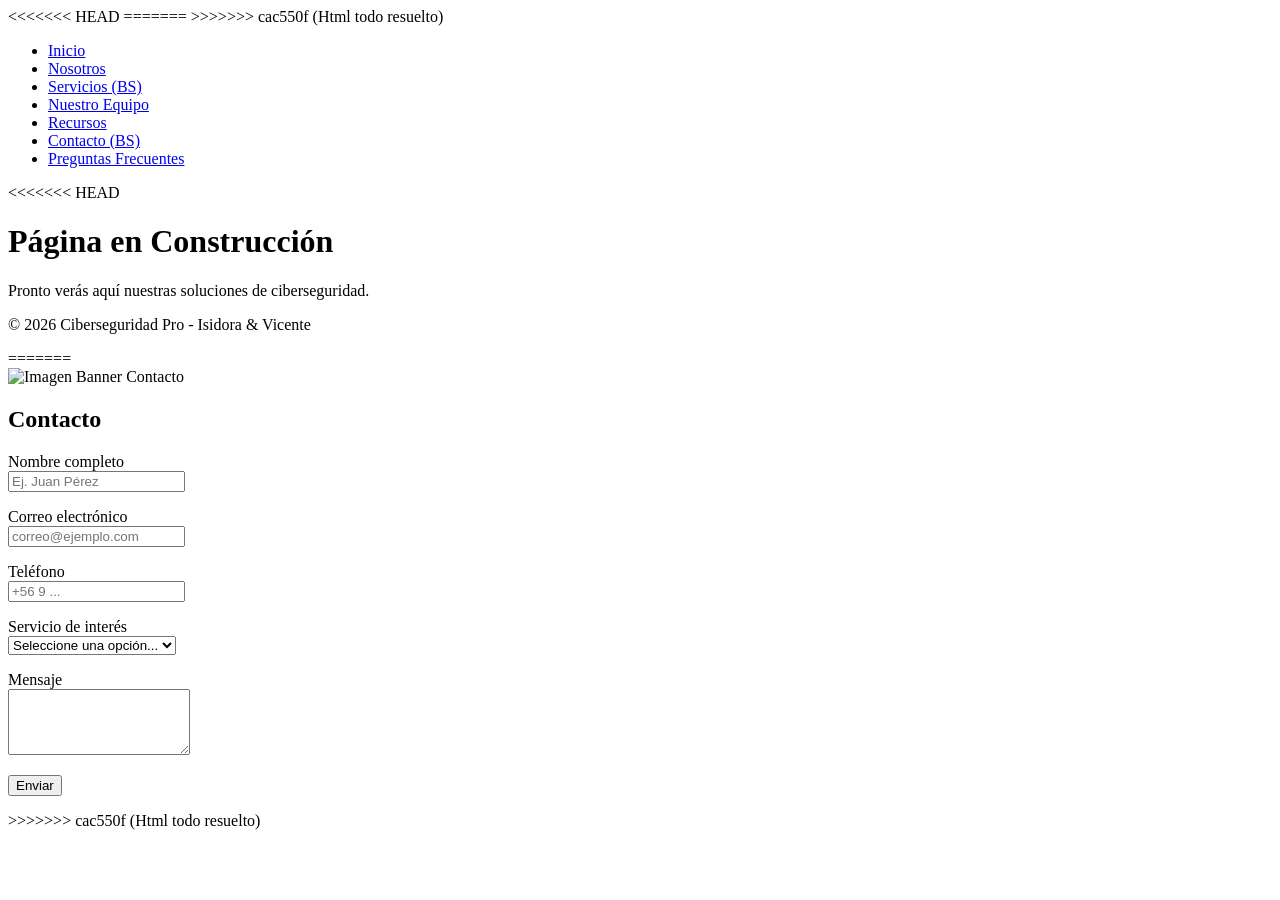
==== contacto.html @ 1d2af06d "Cambios HTML" ====
<!DOCTYPE html>
<html lang="es">
<head>
    <meta charset="UTF-8">
    <meta name="viewport" content="width=device-width, initial-scale=1.0">
<<<<<<< HEAD
    <title>Ciberseguridad Pro | Inicio</title>
    <link rel="stylesheet" href="css/style.css">
=======
    <title>CyberConsulting - Contacto</title>
>>>>>>> cac550f (Html todo resuelto)
</head>
<body>
    <header>
        <nav>
            <ul>
                <li><a href="index.html">Inicio</a></li>
                <li><a href="nosotros.html">Nosotros</a></li>
                <li><a href="servicios.html">Servicios (BS)</a></li>
                <li><a href="equipo.html">Nuestro Equipo</a></li>
                <li><a href="recursos.html">Recursos</a></li>
                <li><a href="contacto.html">Contacto (BS)</a></li>
                <li><a href="faq.html">Preguntas Frecuentes</a></li>
            </ul>
        </nav>
    </header>
<<<<<<< HEAD
    
    <main>
        <h1>Página en Construcción</h1>
        <p>Pronto verás aquí nuestras soluciones de ciberseguridad.</p>
    </main>

    <footer>
        <p>&copy; 2026 Ciberseguridad Pro - Isidora & Vicente</p>
    </footer>
=======

    <main>
        <section>
            <img src="" alt="Imagen Banner Contacto">
            <h1>Contacto</h1>
        </section>

        <section>
            <form action="#" method="POST">
                <p>
                    <label for="nombre">Nombre completo</label><br>
                    <input type="text" id="nombre" placeholder="Ej. Juan Pérez" required>
                </p>
                <p>
                    <label for="correo">Correo electrónico</label><br>
                    <input type="email" id="correo" placeholder="correo@ejemplo.com" required>
                </p>
                <p>
                    <label for="telefono">Teléfono</label><br>
                    <input type="tel" id="telefono" placeholder="+56 9 ...">
                </p>
                <p>
                    <label for="servicio">Servicio de interés</label><br>
                    <select id="servicio">
                        <option value="">Seleccione una opción...</option>
                        <option value="1">Auditoría Cloud</option>
                        <option value="2">Securización de Redes</option>
                    </select>
                </p>
                <p>
                    <label for="mensaje">Mensaje</label><br>
                    <textarea id="mensaje" rows="4" required></textarea>
                </p>
                <p>
                    <button type="submit">Enviar</button>
                </p>
            </form>
        </section>
    </main>
>>>>>>> cac550f (Html todo resuelto)
</body>
</html>
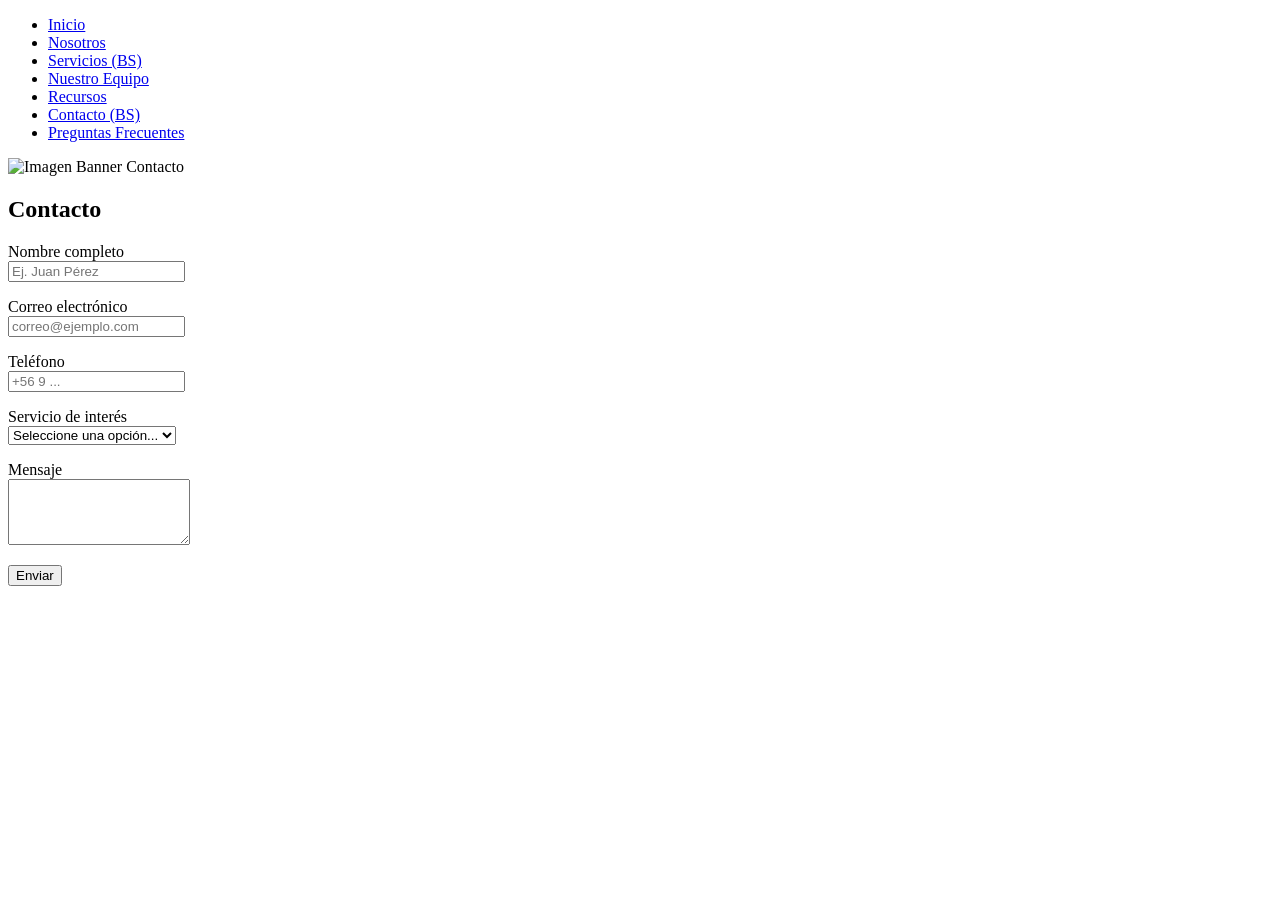
==== commit eeb7710e: "Este si oficial" ====
--- a/contacto.html
+++ b/contacto.html
@@ -3,12 +3,7 @@
 <head>
     <meta charset="UTF-8">
     <meta name="viewport" content="width=device-width, initial-scale=1.0">
-<<<<<<< HEAD
-    <title>Ciberseguridad Pro | Inicio</title>
-    <link rel="stylesheet" href="css/style.css">
-=======
     <title>CyberConsulting - Contacto</title>
->>>>>>> cac550f (Html todo resuelto)
 </head>
 <body>
     <header>
@@ -24,17 +19,6 @@
             </ul>
         </nav>
     </header>
-<<<<<<< HEAD
-    
-    <main>
-        <h1>Página en Construcción</h1>
-        <p>Pronto verás aquí nuestras soluciones de ciberseguridad.</p>
-    </main>
-
-    <footer>
-        <p>&copy; 2026 Ciberseguridad Pro - Isidora & Vicente</p>
-    </footer>
-=======
 
     <main>
         <section>
@@ -74,6 +58,5 @@
             </form>
         </section>
     </main>
->>>>>>> cac550f (Html todo resuelto)
 </body>
 </html>
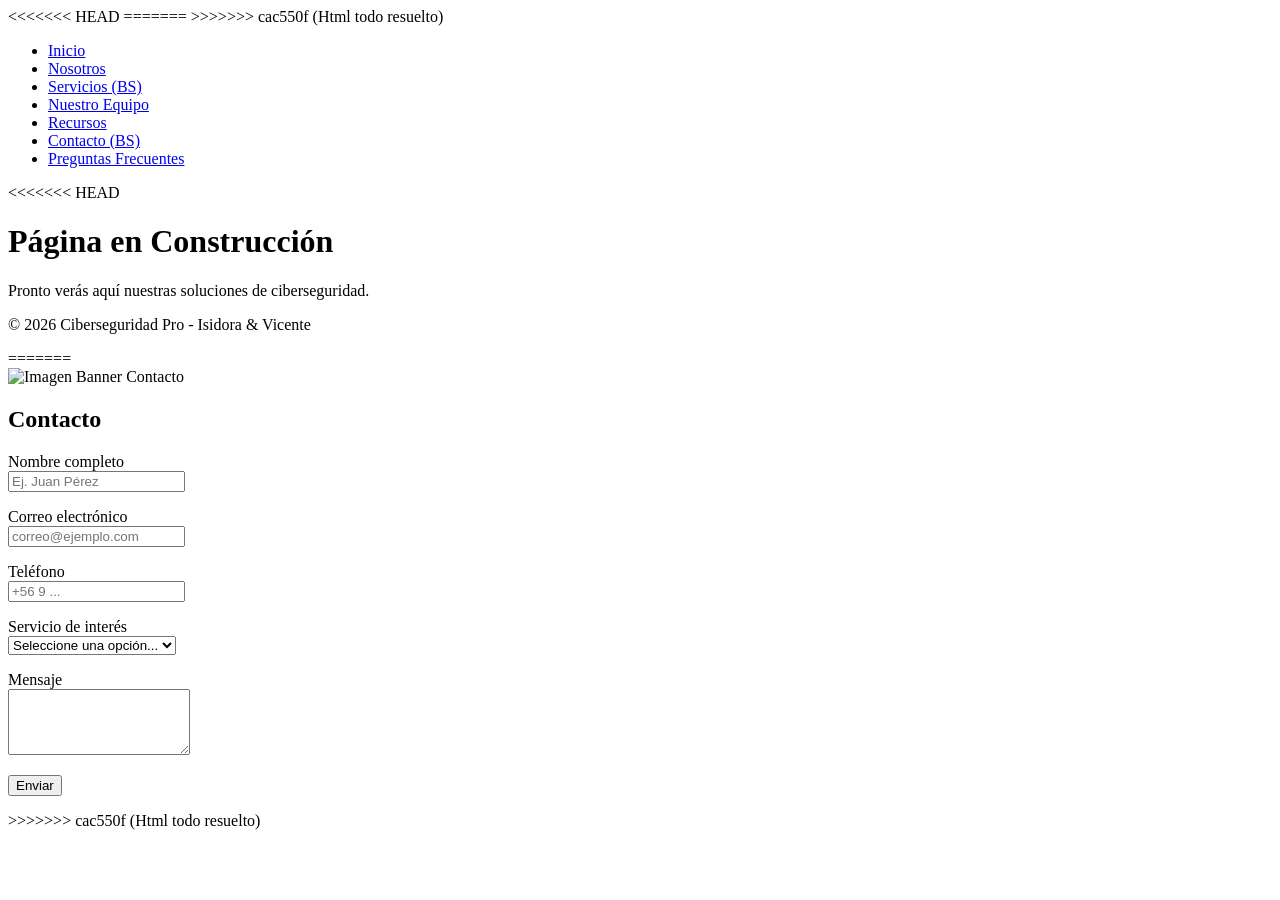
==== commit 1d57767b: "Este si" ====
--- a/contacto.html
+++ b/contacto.html
@@ -3,7 +3,12 @@
 <head>
     <meta charset="UTF-8">
     <meta name="viewport" content="width=device-width, initial-scale=1.0">
+<<<<<<< HEAD
+    <title>Ciberseguridad Pro | Inicio</title>
+    <link rel="stylesheet" href="css/style.css">
+=======
     <title>CyberConsulting - Contacto</title>
+>>>>>>> cac550f (Html todo resuelto)
 </head>
 <body>
     <header>
@@ -19,6 +24,17 @@
             </ul>
         </nav>
     </header>
+<<<<<<< HEAD
+    
+    <main>
+        <h1>Página en Construcción</h1>
+        <p>Pronto verás aquí nuestras soluciones de ciberseguridad.</p>
+    </main>
+
+    <footer>
+        <p>&copy; 2026 Ciberseguridad Pro - Isidora & Vicente</p>
+    </footer>
+=======
 
     <main>
         <section>
@@ -58,5 +74,6 @@
             </form>
         </section>
     </main>
+>>>>>>> cac550f (Html todo resuelto)
 </body>
 </html>
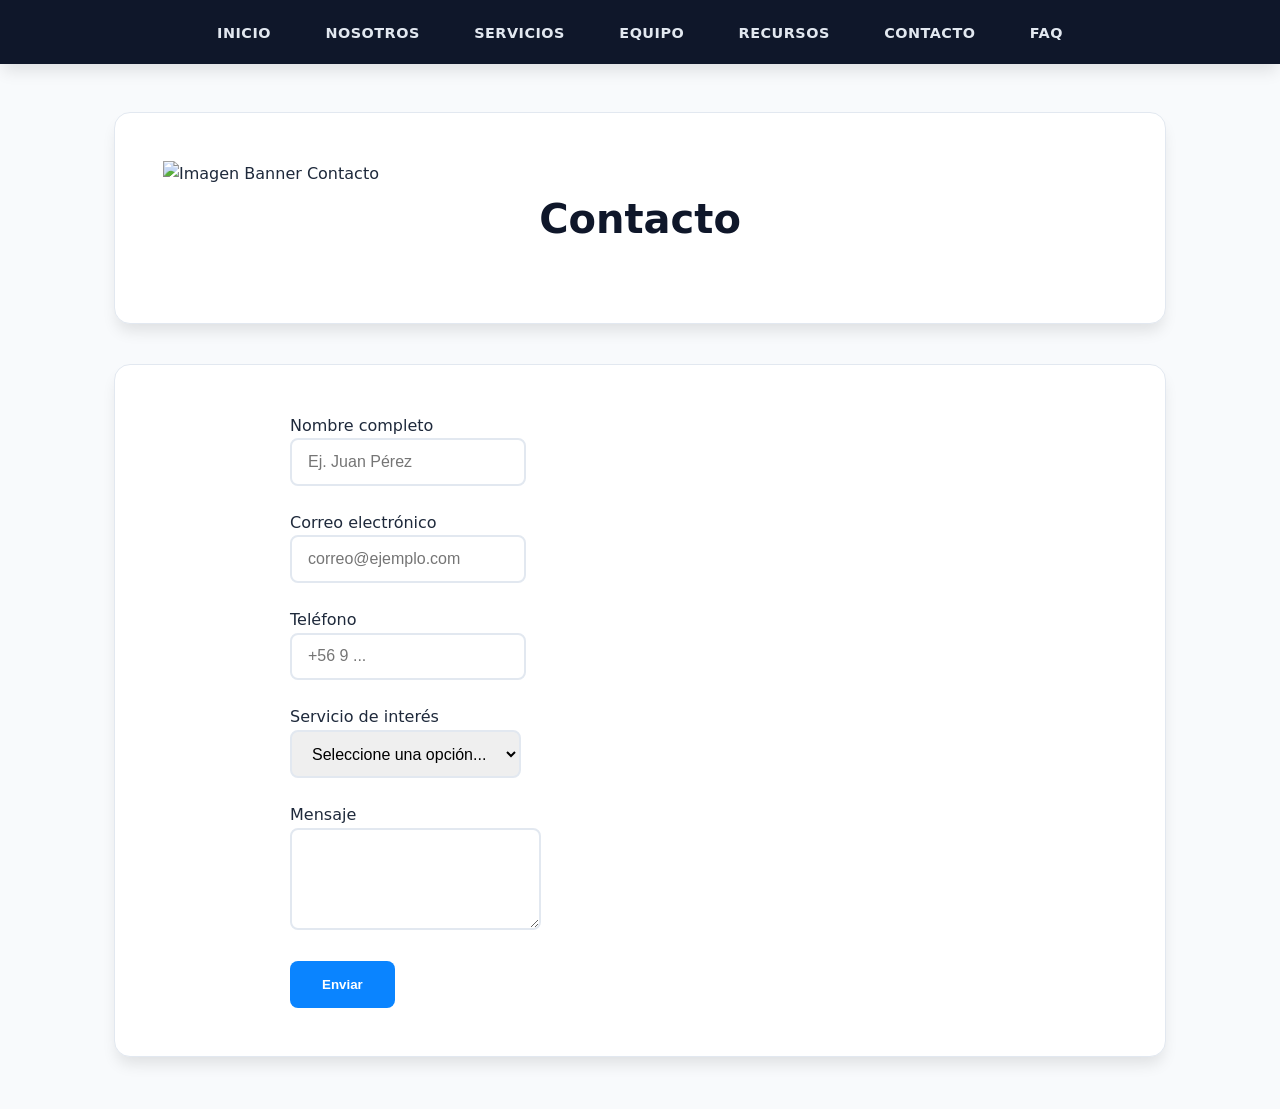
==== commit a2c67127: "Final?" ====
--- a/contacto.html
+++ b/contacto.html
@@ -3,12 +3,8 @@
 <head>
     <meta charset="UTF-8">
     <meta name="viewport" content="width=device-width, initial-scale=1.0">
-<<<<<<< HEAD
-    <title>Ciberseguridad Pro | Inicio</title>
-    <link rel="stylesheet" href="css/style.css">
-=======
     <title>CyberConsulting - Contacto</title>
->>>>>>> cac550f (Html todo resuelto)
+    <link rel="stylesheet" href="style.css">
 </head>
 <body>
     <header>
@@ -16,25 +12,14 @@
             <ul>
                 <li><a href="index.html">Inicio</a></li>
                 <li><a href="nosotros.html">Nosotros</a></li>
-                <li><a href="servicios.html">Servicios (BS)</a></li>
-                <li><a href="equipo.html">Nuestro Equipo</a></li>
+                <li><a href="servicios.html">Servicios</a></li>
+                <li><a href="equipo.html">Equipo</a></li>
                 <li><a href="recursos.html">Recursos</a></li>
-                <li><a href="contacto.html">Contacto (BS)</a></li>
-                <li><a href="faq.html">Preguntas Frecuentes</a></li>
+                <li><a href="contacto.html">Contacto</a></li>
+                <li><a href="faq.html">FAQ</a></li>
             </ul>
         </nav>
     </header>
-<<<<<<< HEAD
-    
-    <main>
-        <h1>Página en Construcción</h1>
-        <p>Pronto verás aquí nuestras soluciones de ciberseguridad.</p>
-    </main>
-
-    <footer>
-        <p>&copy; 2026 Ciberseguridad Pro - Isidora & Vicente</p>
-    </footer>
-=======
 
     <main>
         <section>
@@ -74,6 +59,5 @@
             </form>
         </section>
     </main>
->>>>>>> cac550f (Html todo resuelto)
 </body>
 </html>
--- a/style.css
+++ b/style.css
@@ -0,0 +1,249 @@
+/* =========================================
+   VARIABLES Y CONFIGURACIÓN BASE
+   ========================================= */
+:root {
+    --primary: #0a84ff;         /* Azul Azure brillante */
+    --primary-dark: #0056b3;
+    --bg-dark: #0f172a;         /* Fondo pizarra profundo */
+    --bg-card: #ffffff;
+    --text-main: #1e293b;
+    --text-muted: #64748b;
+    --glass: rgba(255, 255, 255, 0.8);
+    --shadow: 0 10px 15px -3px rgba(0, 0, 0, 0.1);
+    --transition: all 0.3s ease;
+}
+
+* {
+    box-sizing: border-box;
+    margin: 0;
+    padding: 0;
+}
+
+body {
+    font-family: 'Inter', system-ui, -apple-system, sans-serif;
+    background-color: #f8fafc;
+    color: var(--text-main);
+    line-height: 1.6;
+}
+
+/* =========================================
+   HEADER Y NAVEGACIÓN (Glassmorphism)
+   ========================================= */
+header {
+    background: var(--bg-dark);
+    padding: 1.2rem 0;
+    position: sticky;
+    top: 0;
+    z-index: 1000;
+    box-shadow: var(--shadow);
+}
+
+nav ul {
+    list-style: none;
+    display: flex;
+    justify-content: center;
+    flex-wrap: wrap;
+    gap: 1rem;
+    max-width: 1200px;
+    margin: 0 auto;
+}
+
+nav a {
+    color: #e2e8f0;
+    text-decoration: none;
+    font-size: 0.9rem;
+    font-weight: 600;
+    padding: 0.6rem 1.2rem;
+    border-radius: 6px;
+    transition: var(--transition);
+    text-transform: uppercase;
+    letter-spacing: 0.5px;
+}
+
+nav a:hover {
+    background: var(--primary);
+    color: white;
+    transform: translateY(-2px);
+}
+
+/* =========================================
+   CONTENEDOR Y TÍTULOS
+   ========================================= */
+main {
+    max-width: 1100px;
+    margin: 3rem auto;
+    padding: 0 1.5rem;
+}
+
+h1 {
+    font-size: 2.5rem;
+    font-weight: 800;
+    color: var(--bg-dark);
+    margin-bottom: 1.5rem;
+    text-align: center;
+}
+
+h2 {
+    font-size: 1.8rem;
+    color: var(--primary-dark);
+    margin-bottom: 1rem;
+}
+
+/* =========================================
+   SECCIONES Y TARJETAS (Respetando Wireframe)
+   ========================================= */
+section {
+    background: var(--bg-card);
+    padding: 3rem;
+    margin-bottom: 2.5rem;
+    border-radius: 16px;
+    box-shadow: var(--shadow);
+    border: 1px solid #e2e8f0;
+    overflow: hidden;
+}
+
+/* Banner / Hero Section */
+.hero {
+    text-align: center;
+    background: linear-gradient(135deg, var(--bg-dark) 0%, #1e293b 100%);
+    color: white;
+    border: none;
+}
+
+.hero h1 { color: white; }
+
+.hero img {
+    width: 100%;
+    max-height: 350px;
+    border-radius: 12px;
+    margin-bottom: 2rem;
+    background: #334155; /* Placeholder color */
+}
+
+/* Diseño de dos columnas para secciones de contenido */
+.content-grid {
+    display: flex;
+    align-items: center;
+    gap: 3rem;
+}
+
+.content-grid img {
+    flex: 1;
+    max-width: 45%;
+    border-radius: 12px;
+}
+
+.content-text { flex: 1; }
+
+/* =========================================
+   EQUIPO Y SERVICIOS (Grid Dinámico)
+   ========================================= */
+.grid-container {
+    display: grid;
+    grid-template-columns: repeat(auto-fit, minmax(300px, 1fr));
+    gap: 2rem;
+}
+
+article {
+    background: #f1f5f9;
+    padding: 2rem;
+    border-radius: 12px;
+    transition: var(--transition);
+    border: 1px solid transparent;
+    text-align: center;
+}
+
+article:hover {
+    transform: translateY(-10px);
+    border-color: var(--primary);
+    background: white;
+    box-shadow: 0 20px 25px -5px rgba(0, 0, 0, 0.1);
+}
+
+article img {
+    width: 120px;
+    height: 120px;
+    border-radius: 50%;
+    margin: 0 auto 1.5rem;
+    border: 4px solid var(--primary);
+}
+
+/* =========================================
+   FORMULARIOS (Contacto)
+   ========================================= */
+form {
+    display: flex;
+    flex-direction: column;
+    gap: 1.5rem;
+    max-width: 700px;
+    margin: 0 auto;
+}
+
+.form-group {
+    display: flex;
+    flex-direction: column;
+    gap: 0.5rem;
+}
+
+input, select, textarea {
+    padding: 0.8rem 1rem;
+    border: 2px solid #e2e8f0;
+    border-radius: 8px;
+    font-size: 1rem;
+    transition: var(--transition);
+}
+
+input:focus, textarea:focus {
+    outline: none;
+    border-color: var(--primary);
+    box-shadow: 0 0 0 4px rgba(10, 132, 255, 0.1);
+}
+
+button {
+    background: var(--primary);
+    color: white;
+    padding: 1rem 2rem;
+    border: none;
+    border-radius: 8px;
+    font-weight: 700;
+    cursor: pointer;
+    transition: var(--transition);
+}
+
+button:hover {
+    background: var(--primary-dark);
+    transform: scale(1.02);
+}
+
+/* =========================================
+   FAQ (Acordeón Visual)
+   ========================================= */
+.faq-item {
+    border-bottom: 1px solid #e2e8f0;
+    padding: 1.5rem 0;
+}
+
+.faq-item h2 {
+    font-size: 1.2rem;
+    cursor: pointer;
+    display: flex;
+    justify-content: space-between;
+    align-items: center;
+}
+
+.faq-item h2::after {
+    content: '+';
+    color: var(--primary);
+    font-size: 1.5rem;
+}
+
+/* =========================================
+   FOOTER
+   ========================================= */
+footer {
+    background: var(--bg-dark);
+    color: #94a3b8;
+    text-align: center;
+    padding: 3rem 1rem;
+    margin-top: 4rem;
+}
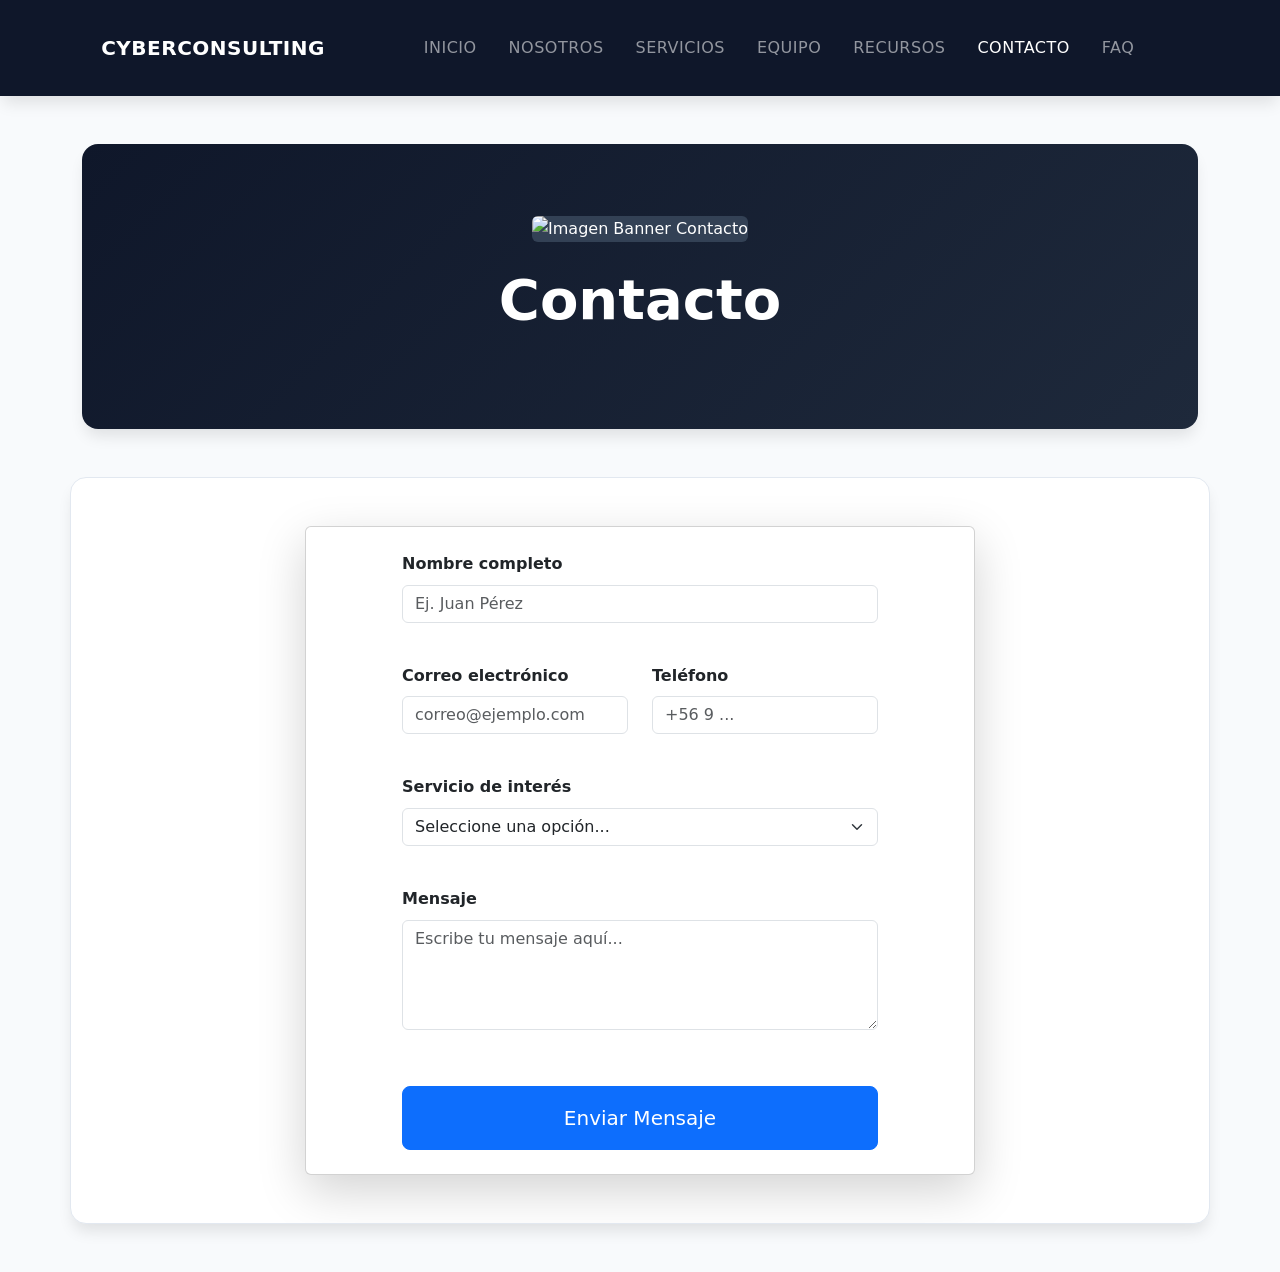
==== commit 74ba1eb7: "Final??" ====
--- a/contacto.html
+++ b/contacto.html
@@ -4,60 +4,85 @@
     <meta charset="UTF-8">
     <meta name="viewport" content="width=device-width, initial-scale=1.0">
     <title>CyberConsulting - Contacto</title>
+    <link href="https://cdn.jsdelivr.net/npm/bootstrap@5.3.0/dist/css/bootstrap.min.css" rel="stylesheet">
     <link rel="stylesheet" href="style.css">
 </head>
 <body>
     <header>
-        <nav>
-            <ul>
-                <li><a href="index.html">Inicio</a></li>
-                <li><a href="nosotros.html">Nosotros</a></li>
-                <li><a href="servicios.html">Servicios</a></li>
-                <li><a href="equipo.html">Equipo</a></li>
-                <li><a href="recursos.html">Recursos</a></li>
-                <li><a href="contacto.html">Contacto</a></li>
-                <li><a href="faq.html">FAQ</a></li>
-            </ul>
+        <nav class="navbar navbar-expand-lg navbar-dark">
+            <div class="container">
+                <a class="navbar-brand fw-bold" href="index.html">CyberConsulting</a>
+                <button class="navbar-toggler" type="button" data-bs-toggle="collapse" data-bs-target="#navbarNav">
+                    <span class="navbar-toggler-icon"></span>
+                </button>
+                <div class="collapse navbar-collapse" id="navbarNav">
+                    <ul class="navbar-nav ms-auto">
+                        <li class="nav-item"><a class="nav-link" href="index.html">Inicio</a></li>
+                        <li class="nav-item"><a class="nav-link" href="nosotros.html">Nosotros</a></li>
+                        <li class="nav-item"><a class="nav-link" href="servicios.html">Servicios</a></li>
+                        <li class="nav-item"><a class="nav-link" href="equipo.html">Equipo</a></li>
+                        <li class="nav-item"><a class="nav-link" href="recursos.html">Recursos</a></li>
+                        <li class="nav-item"><a class="nav-link active" href="contacto.html">Contacto</a></li>
+                        <li class="nav-item"><a class="nav-link" href="faq.html">FAQ</a></li>
+                    </ul>
+                </div>
+            </div>
         </nav>
     </header>
 
-    <main>
-        <section>
-            <img src="" alt="Imagen Banner Contacto">
-            <h1>Contacto</h1>
+    <main class="container my-5">
+        <section class="hero mb-5">
+            <div class="row align-items-center p-4">
+                <div class="col-md-12 text-center">
+                    <img src="https://via.placeholder.com/1200x350" class="img-fluid rounded mb-4" alt="Imagen Banner Contacto">
+                    <h1 class="display-4 fw-bold text-white">Contacto</h1>
+                </div>
+            </div>
         </section>
 
-        <section>
-            <form action="#" method="POST">
-                <p>
-                    <label for="nombre">Nombre completo</label><br>
-                    <input type="text" id="nombre" placeholder="Ej. Juan Pérez" required>
-                </p>
-                <p>
-                    <label for="correo">Correo electrónico</label><br>
-                    <input type="email" id="correo" placeholder="correo@ejemplo.com" required>
-                </p>
-                <p>
-                    <label for="telefono">Teléfono</label><br>
-                    <input type="tel" id="telefono" placeholder="+56 9 ...">
-                </p>
-                <p>
-                    <label for="servicio">Servicio de interés</label><br>
-                    <select id="servicio">
-                        <option value="">Seleccione una opción...</option>
-                        <option value="1">Auditoría Cloud</option>
-                        <option value="2">Securización de Redes</option>
-                    </select>
-                </p>
-                <p>
-                    <label for="mensaje">Mensaje</label><br>
-                    <textarea id="mensaje" rows="4" required></textarea>
-                </p>
-                <p>
-                    <button type="submit">Enviar</button>
-                </p>
-            </form>
+        <section class="row justify-content-center">
+            <div class="col-lg-8">
+                <div class="card shadow-lg p-4">
+                    <form action="#" method="POST">
+                        <div class="mb-3">
+                            <label for="nombre" class="form-label fw-bold">Nombre completo</label>
+                            <input type="text" class="form-control" id="nombre" placeholder="Ej. Juan Pérez" required>
+                        </div>
+
+                        <div class="row">
+                            <div class="col-md-6 mb-3">
+                                <label for="correo" class="form-label fw-bold">Correo electrónico</label>
+                                <input type="email" class="form-control" id="correo" placeholder="correo@ejemplo.com" required>
+                            </div>
+                            <div class="col-md-6 mb-3">
+                                <label for="telefono" class="form-label fw-bold">Teléfono</label>
+                                <input type="tel" class="form-control" id="telefono" placeholder="+56 9 ...">
+                            </div>
+                        </div>
+
+                        <div class="mb-3">
+                            <label for="servicio" class="form-label fw-bold">Servicio de interés</label>
+                            <select id="servicio" class="form-select">
+                                <option value="">Seleccione una opción...</option>
+                                <option value="1">Auditoría Cloud</option>
+                                <option value="2">Securización de Redes</option>
+                            </select>
+                        </div>
+
+                        <div class="mb-3">
+                            <label for="mensaje" class="form-label fw-bold">Mensaje</label>
+                            <textarea id="mensaje" class="form-control" rows="4" placeholder="Escribe tu mensaje aquí..." required></textarea>
+                        </div>
+
+                        <div class="text-center">
+                            <button type="submit" class="btn btn-primary btn-lg w-100 py-3 mt-3">Enviar Mensaje</button>
+                        </div>
+                    </form>
+                </div>
+            </div>
         </section>
     </main>
+
+    <script src="https://cdn.jsdelivr.net/npm/bootstrap@5.3.0/dist/js/bootstrap.bundle.min.js"></script>
 </body>
 </html>
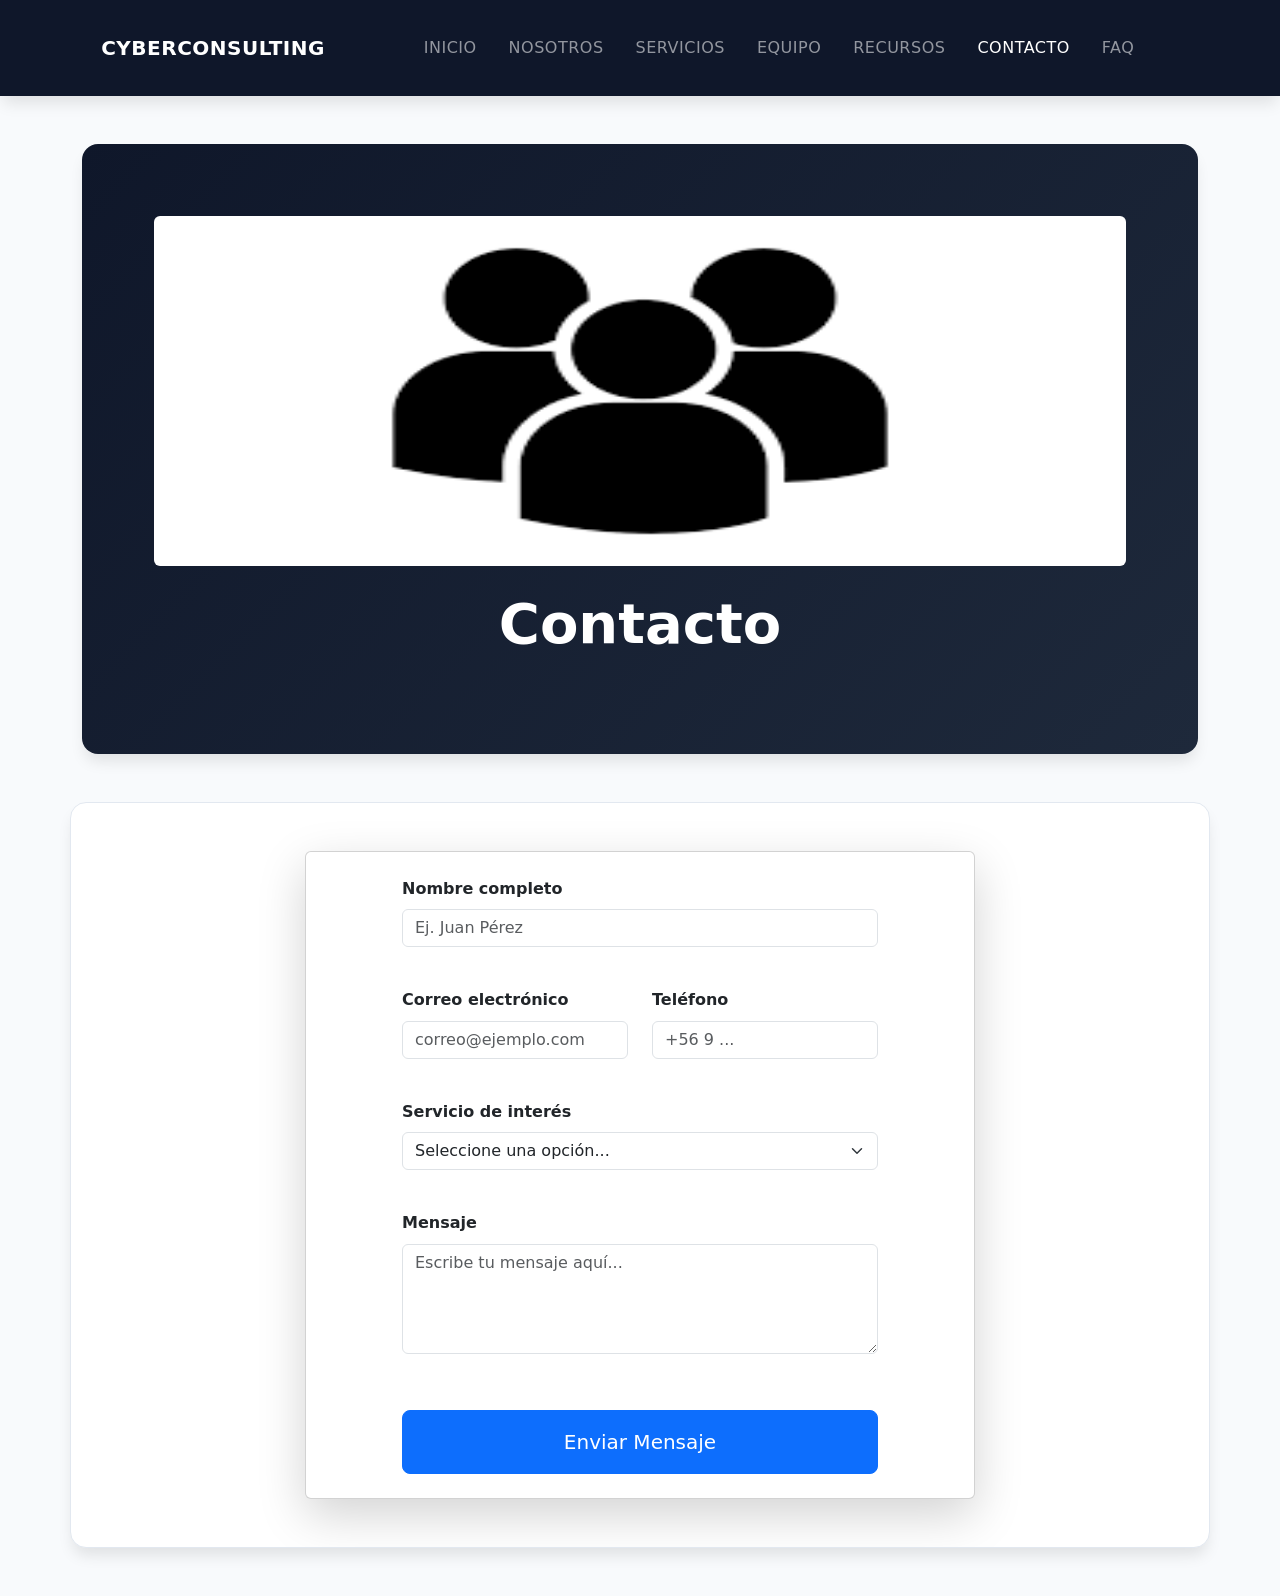
==== commit de68bac8: "Final." ====
--- a/contacto.html
+++ b/contacto.html
@@ -34,7 +34,7 @@
         <section class="hero mb-5">
             <div class="row align-items-center p-4">
                 <div class="col-md-12 text-center">
-                    <img src="https://via.placeholder.com/1200x350" class="img-fluid rounded mb-4" alt="Imagen Banner Contacto">
+                    <img src="img/nosotros.png" class="img-fluid rounded mb-4" alt="Imagen Banner Contacto">
                     <h1 class="display-4 fw-bold text-white">Contacto</h1>
                 </div>
             </div>
